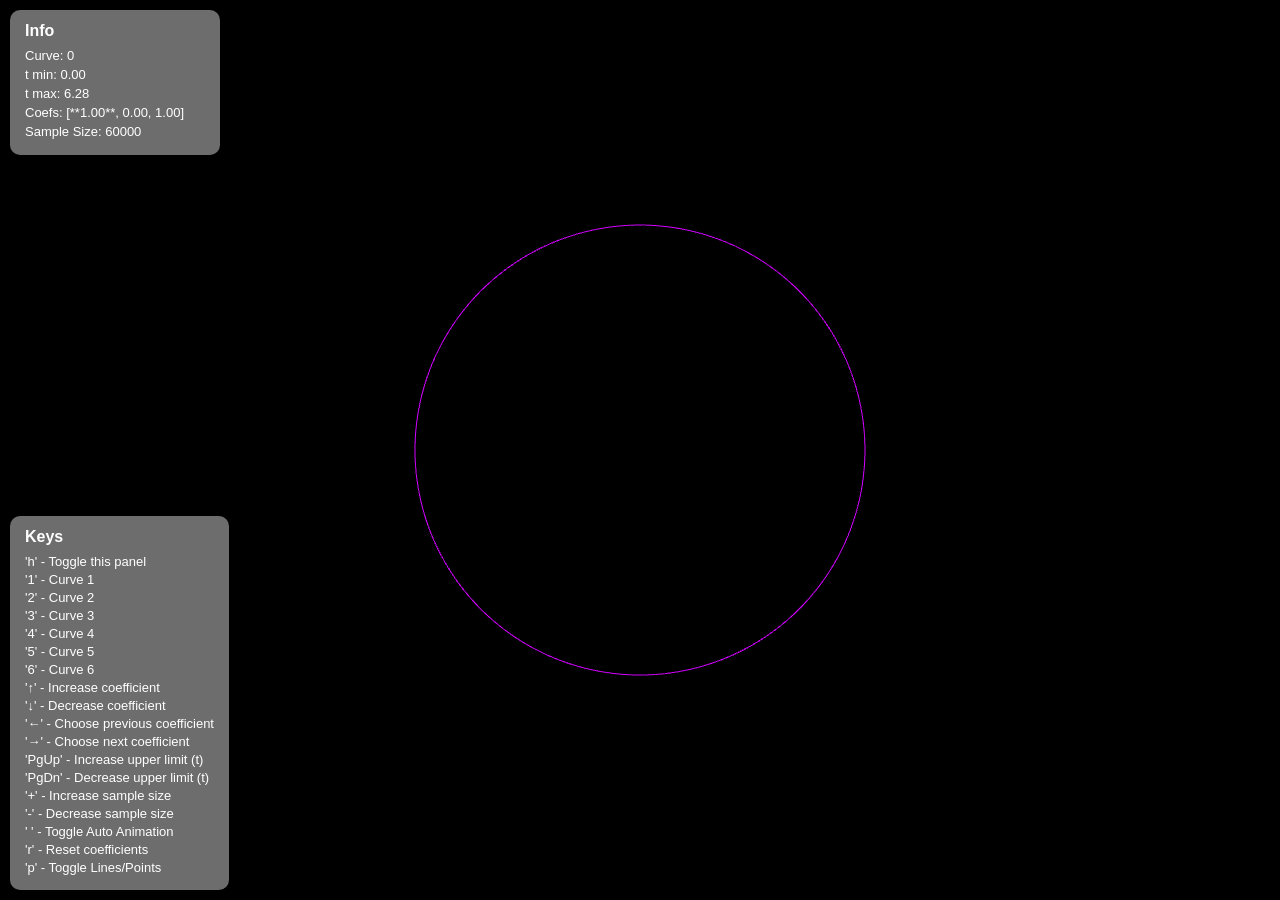
==== src/prjs/prj1/index.html @ 23d58898 "Implement overlay2 interface toggle and add sample size display." ====
<!DOCTYPE html>
<html>

<head>
    <title>Projeto 01</title>
    <link rel="stylesheet" href="style.css">
</head>

<body>
    <script type="module" src="./app.js"></script>
    <div class="container">
        <canvas id="gl-canvas" width="512" height="512"></canvas>

        <div id="overlay">
            <div class="panel-title">Info</div>
            <div class="info-line">Curve: <span id="curve-number">0</span></div>
            <div class="info-line">t min: <span id="t-min">0.00</span></div>
            <div class="info-line">t max: <span id="t-max">6.28</span></div>
            <div class="info-line">Coefs: <span id="coefs">[1.00, 1.00, 0.00]</span></div>
            <div class="info-line">Sample Size: <span id="sample-size">60000</span></div>
        </div>

        <div id="overlay2">
            <div class="panel-title">Keys</div>
            <div class="key-line">'h' - Toggle this panel</div>
            <div class="key-line">'1' - Curve 1</div>
            <div class="key-line">'2' - Curve 2</div>
            <div class="key-line">'3' - Curve 3</div>
            <div class="key-line">'4' - Curve 4</div>
            <div class="key-line">'5' - Curve 5</div>
            <div class="key-line">'6' - Curve 6</div>
            <div class="key-line">'↑' - Increase coefficient</div>
            <div class="key-line">'↓' - Decrease coefficient</div>
            <div class="key-line">'←' - Choose previous coefficient</div>
            <div class="key-line">'→' - Choose next coefficient</div>
            <div class="key-line">'PgUp' - Increase upper limit (t)</div>
            <div class="key-line">'PgDn' - Decrease upper limit (t)</div>
            <div class="key-line">'+' - Increase sample size</div>
            <div class="key-line">'-' - Decrease sample size</div>
            <div class="key-line">' ' - Toggle Auto Animation</div>
            <div class="key-line">'r' - Reset coefficients</div>
            <div class="key-line">'p' - Toggle Lines/Points</div>
        </div>

    </div>


</body>

</html>
---- src/prjs/prj1/style.css ----
html,
body {
    width: 100%;
    height: 100%;
    margin: 0px;
    border: 0;
    overflow: hidden;
    display: block;
    background-color: #1a1a1a;
}

.container {
    width: 100%;
    height: 100%;
    position: relative;
}

#gl-canvas {
    display: block;
    margin: 0 auto;
}

#overlay {
    border-radius: 10px;
    position: fixed;
    margin: 0;
    padding: 12px 15px;
    top: 10px;
    left: 10px;
    background-color: rgba(128, 128, 128, 0.85);
    box-shadow: 0px 4px 6px rgba(0, 0, 0, 0.3);
    color: white;
    font-family: Arial, sans-serif;
    font-size: 14px;
    min-width: 180px;
}

#overlay2 {
    border-radius: 10px;
    position: fixed;
    margin: 0;
    padding: 12px 15px;
    bottom: 10px;
    left: 10px;
    background-color: rgba(128, 128, 128, 0.85);
    box-shadow: 0px 4px 6px rgba(0, 0, 0, 0.3);
    color: white;
    font-family: Arial, sans-serif;
    font-size: 14px;
    min-width: 180px;
}

.panel-title {
    font-weight: bold;
    margin-bottom: 8px;
    font-size: 16px;
}

.info-line {
    margin: 4px 0;
    font-size: 13px;
}

.key-line {
    margin: 3px 0;
    font-size: 13px;
}
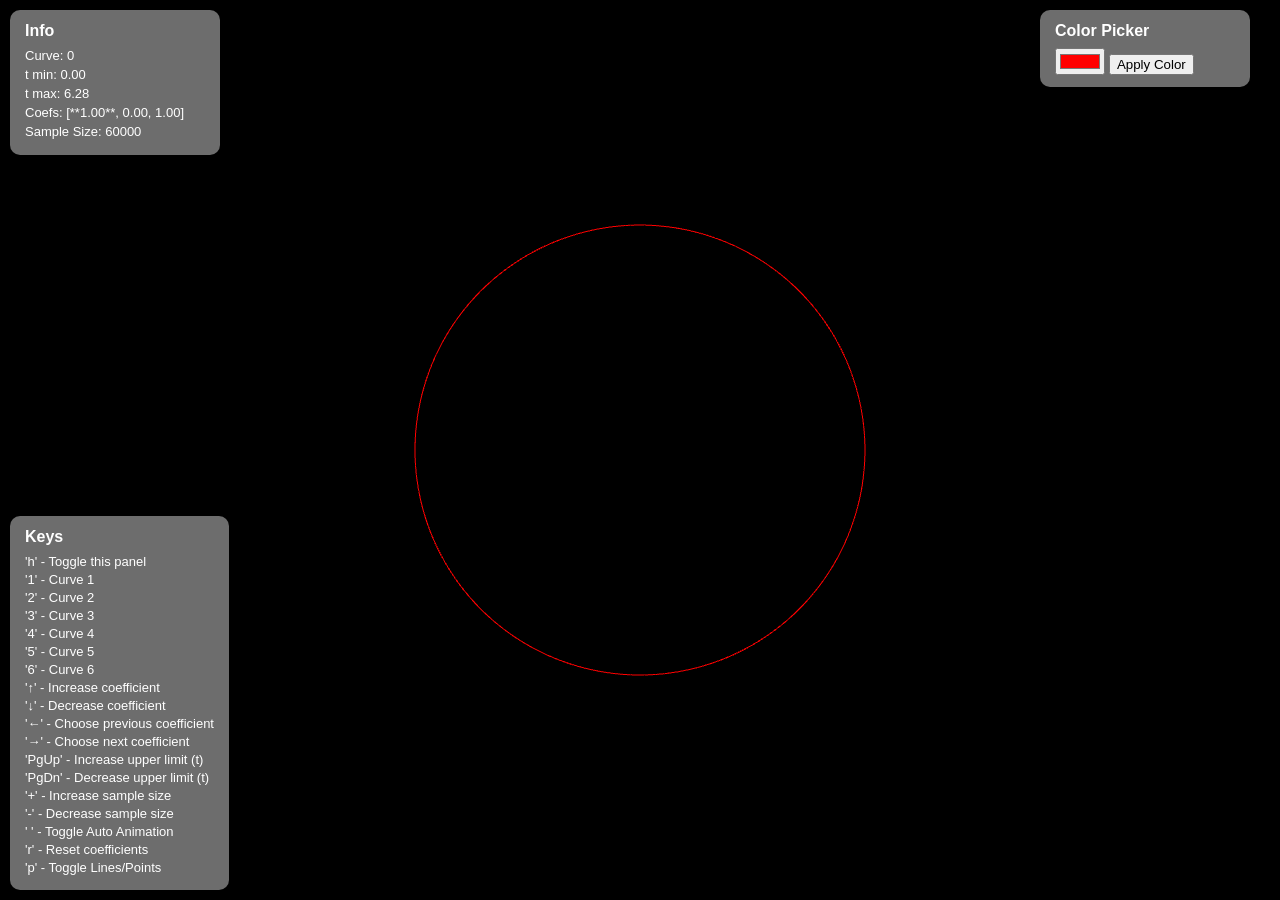
==== commit fa6e3bfd: "Implement working curve color picker with additional overlay UI" ====
--- a/src/prjs/prj1/index.html
+++ b/src/prjs/prj1/index.html
@@ -42,6 +42,10 @@
             <div class="key-line">'p' - Toggle Lines/Points</div>
         </div>
 
+        <div id="overlay3">
+            <div class="panel-title">Color Picker</div>
+            <input type="color" id="color-picker" name="color-picker" value="#ff0000">
+            <button id="apply-color-button">Apply Color</button>
     </div>
 
 
--- a/src/prjs/prj1/style.css
+++ b/src/prjs/prj1/style.css
@@ -50,6 +50,21 @@
     min-width: 180px;
 }
 
+#overlay3 {
+    border-radius: 10px;
+    position: fixed;
+    margin: 0;
+    padding: 12px 15px;
+    top: 10px;
+    right: 30px;
+    background-color: rgba(128, 128, 128, 0.85);
+    box-shadow: 0px 4px 6px rgba(0, 0, 0, 0.3);
+    color: white;
+    font-family: Arial, sans-serif;
+    font-size: 14px;
+    min-width: 180px;
+}
+
 .panel-title {
     font-weight: bold;
     margin-bottom: 8px;
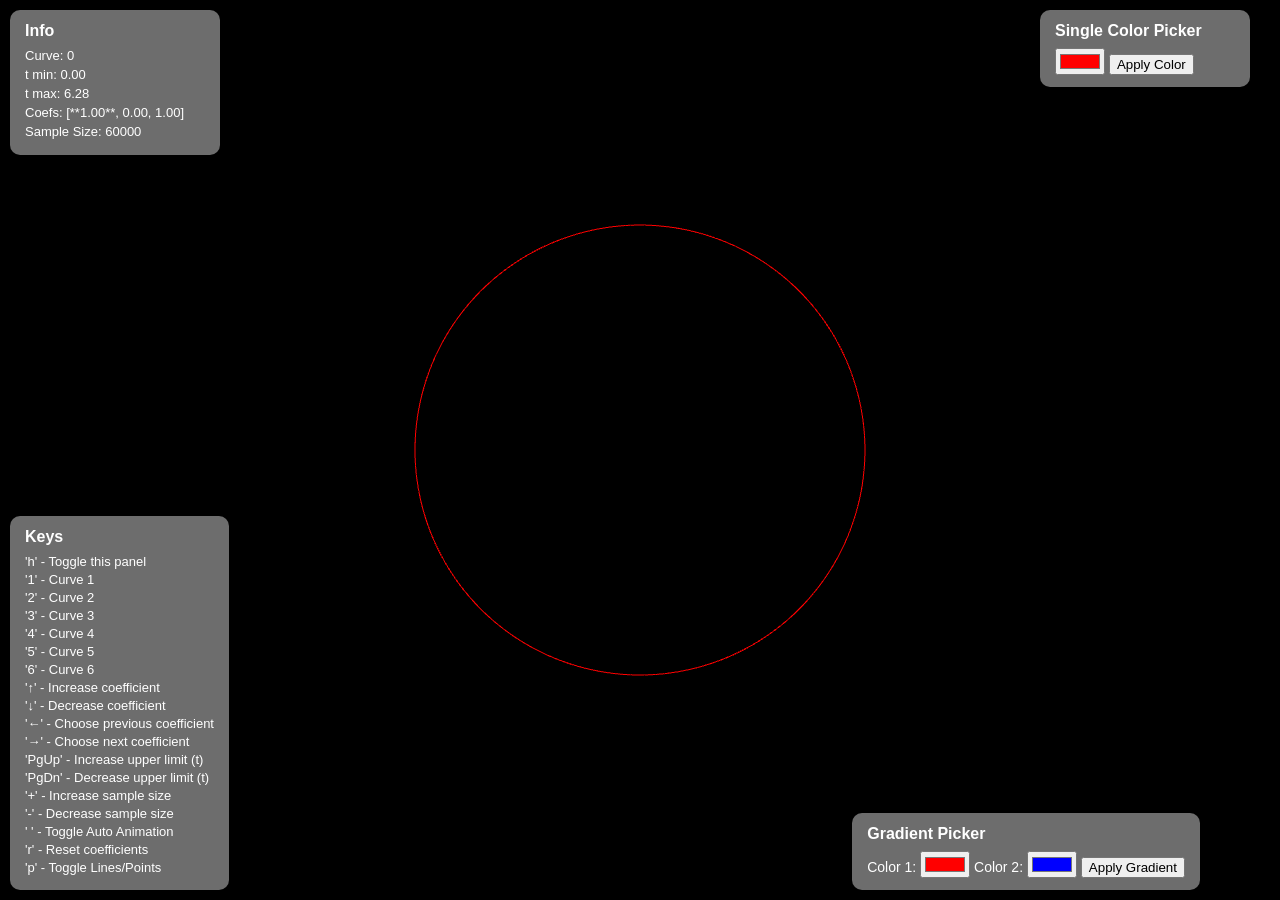
==== commit 05155aac: "Add implementation for a color gradient picking system." ====
--- a/src/prjs/prj1/index.html
+++ b/src/prjs/prj1/index.html
@@ -43,10 +43,19 @@
         </div>
 
         <div id="overlay3">
-            <div class="panel-title">Color Picker</div>
+            <div class="panel-title">Single Color Picker</div>
             <input type="color" id="color-picker" name="color-picker" value="#ff0000">
             <button id="apply-color-button">Apply Color</button>
-    </div>
+        </div>
+
+        <div id="overlay4">
+            <div class="panel-title">Gradient Picker</div>
+            <label>Color 1: <input type="color" id="startingColorValue" value="#ff0000"></label>
+            <label>Color 2: <input type="color" id="endingColorValue" value="#0000ff"></label>
+            <button id="apply-gradient-button">Apply Gradient</button>
+        </div>
+
+    </div>  
 
 
 </body>
--- a/src/prjs/prj1/style.css
+++ b/src/prjs/prj1/style.css
@@ -65,6 +65,21 @@
     min-width: 180px;
 }
 
+#overlay4 {
+    border-radius: 10px;
+    position: fixed;
+    margin: 0;
+    padding: 12px 15px;
+    bottom: 10px;
+    right: 80px;
+    background-color: rgba(128, 128, 128, 0.85);
+    box-shadow: 0px 4px 6px rgba(0, 0, 0, 0.3);
+    color: white;
+    font-family: Arial, sans-serif;
+    font-size: 14px;
+    min-width: 180px;
+}
+
 .panel-title {
     font-weight: bold;
     margin-bottom: 8px;
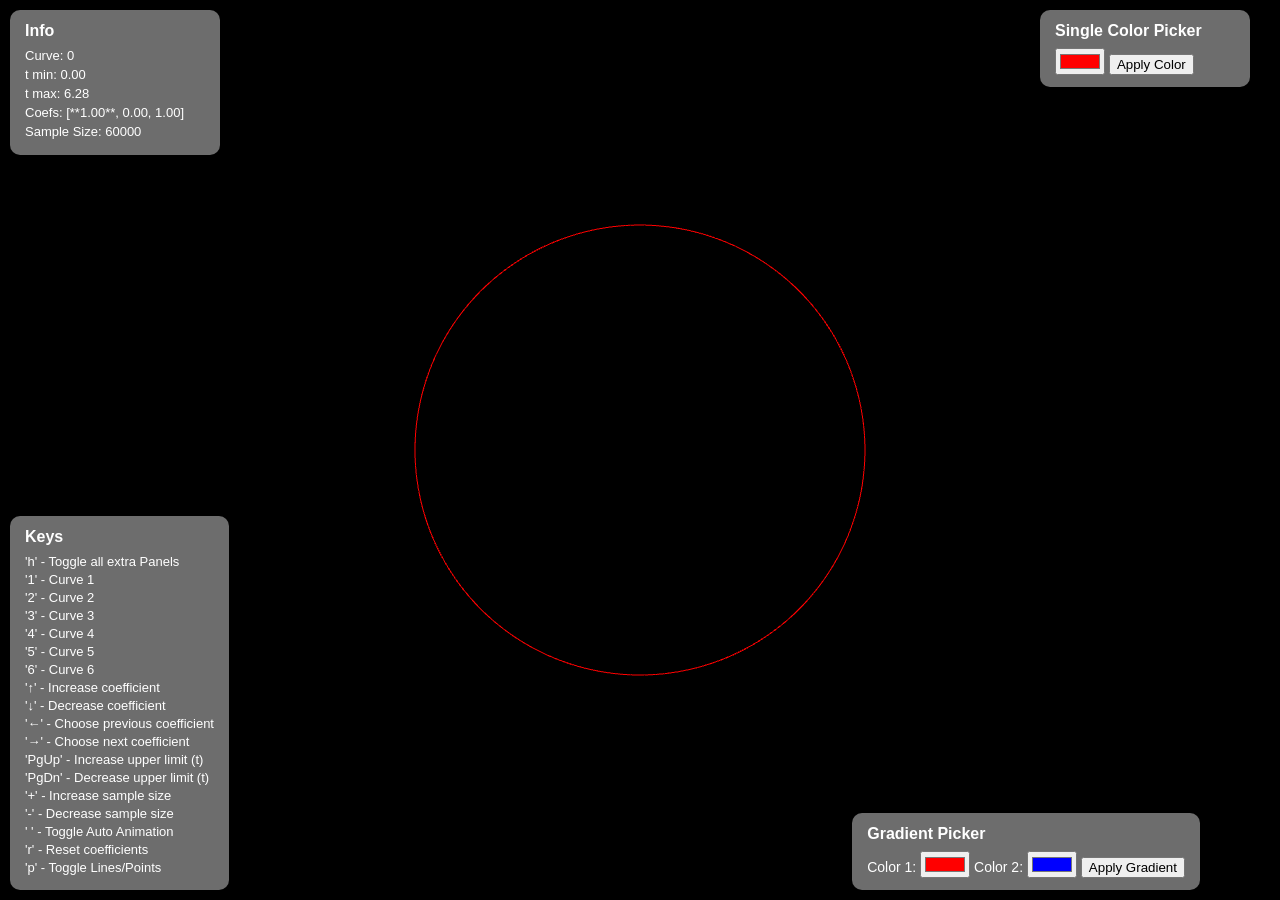
==== commit 8c04cf19: "Change toggle panel to hide or show all extra overlays." ====
--- a/src/prjs/prj1/index.html
+++ b/src/prjs/prj1/index.html
@@ -22,7 +22,7 @@
 
         <div id="overlay2">
             <div class="panel-title">Keys</div>
-            <div class="key-line">'h' - Toggle this panel</div>
+            <div class="key-line">'h' - Toggle all extra Panels</div>
             <div class="key-line">'1' - Curve 1</div>
             <div class="key-line">'2' - Curve 2</div>
             <div class="key-line">'3' - Curve 3</div>
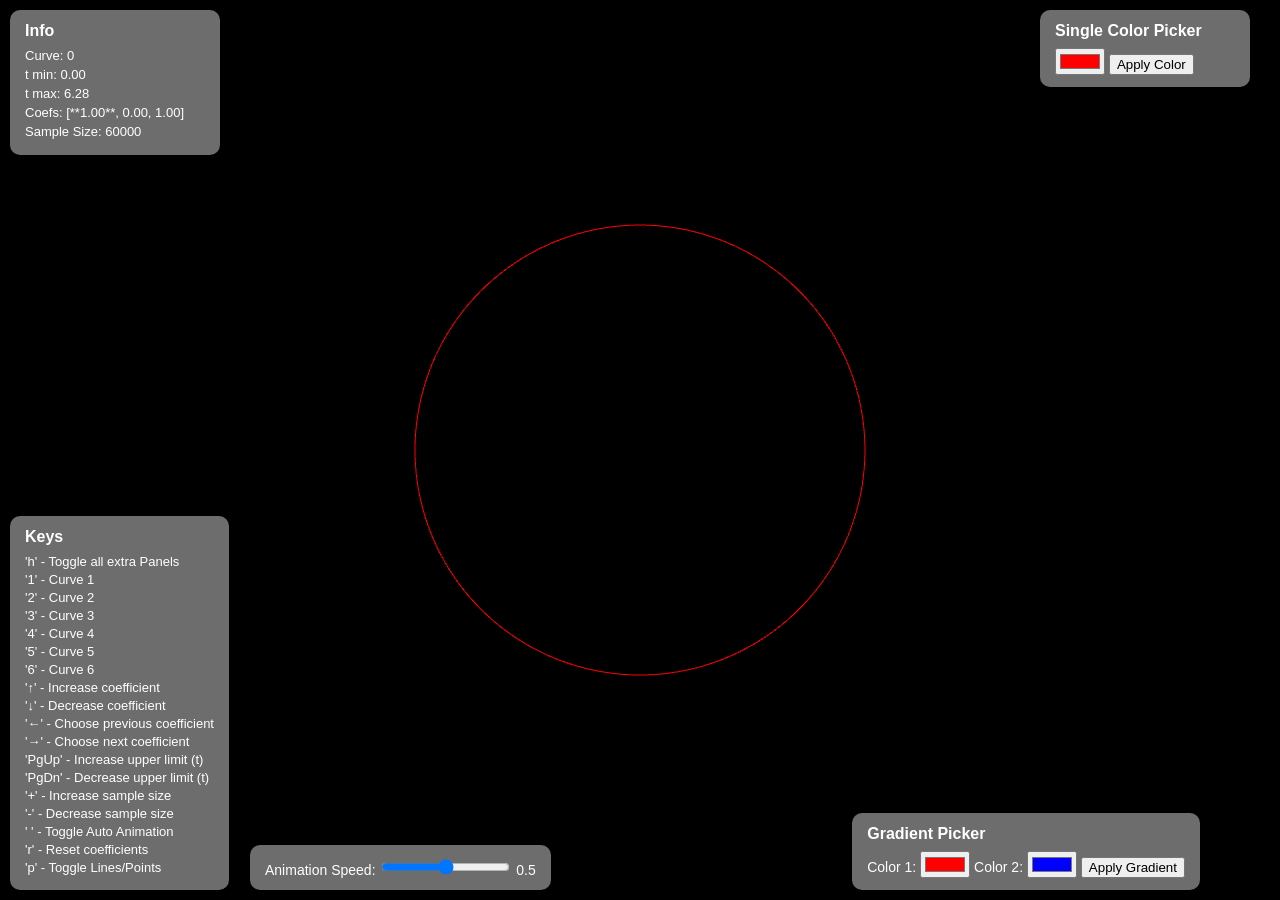
==== commit d610eb2f: "Add animation speed slider." ====
--- a/src/prjs/prj1/index.html
+++ b/src/prjs/prj1/index.html
@@ -55,6 +55,12 @@
             <button id="apply-gradient-button">Apply Gradient</button>
         </div>
 
+        <div id="overlay5">
+            <label for="slider">Animation Speed:</label>
+            <input type="range" id="animSlider" min="0" max="1" value="0.5" step="0.01">
+            <span id="sliderValue">0.5</span>
+        </div>
+
     </div>  
 
 
--- a/src/prjs/prj1/style.css
+++ b/src/prjs/prj1/style.css
@@ -80,6 +80,21 @@
     min-width: 180px;
 }
 
+#overlay5 {
+    border-radius: 10px;
+    position: fixed;
+    margin: 0;
+    padding: 12px 15px;
+    bottom: 10px;
+    left: 250px;
+    background-color: rgba(128, 128, 128, 0.85);
+    box-shadow: 0px 4px 6px rgba(0, 0, 0, 0.3);
+    color: white;
+    font-family: Arial, sans-serif;
+    font-size: 14px;
+    min-width: 180px;
+}
+
 .panel-title {
     font-weight: bold;
     margin-bottom: 8px;
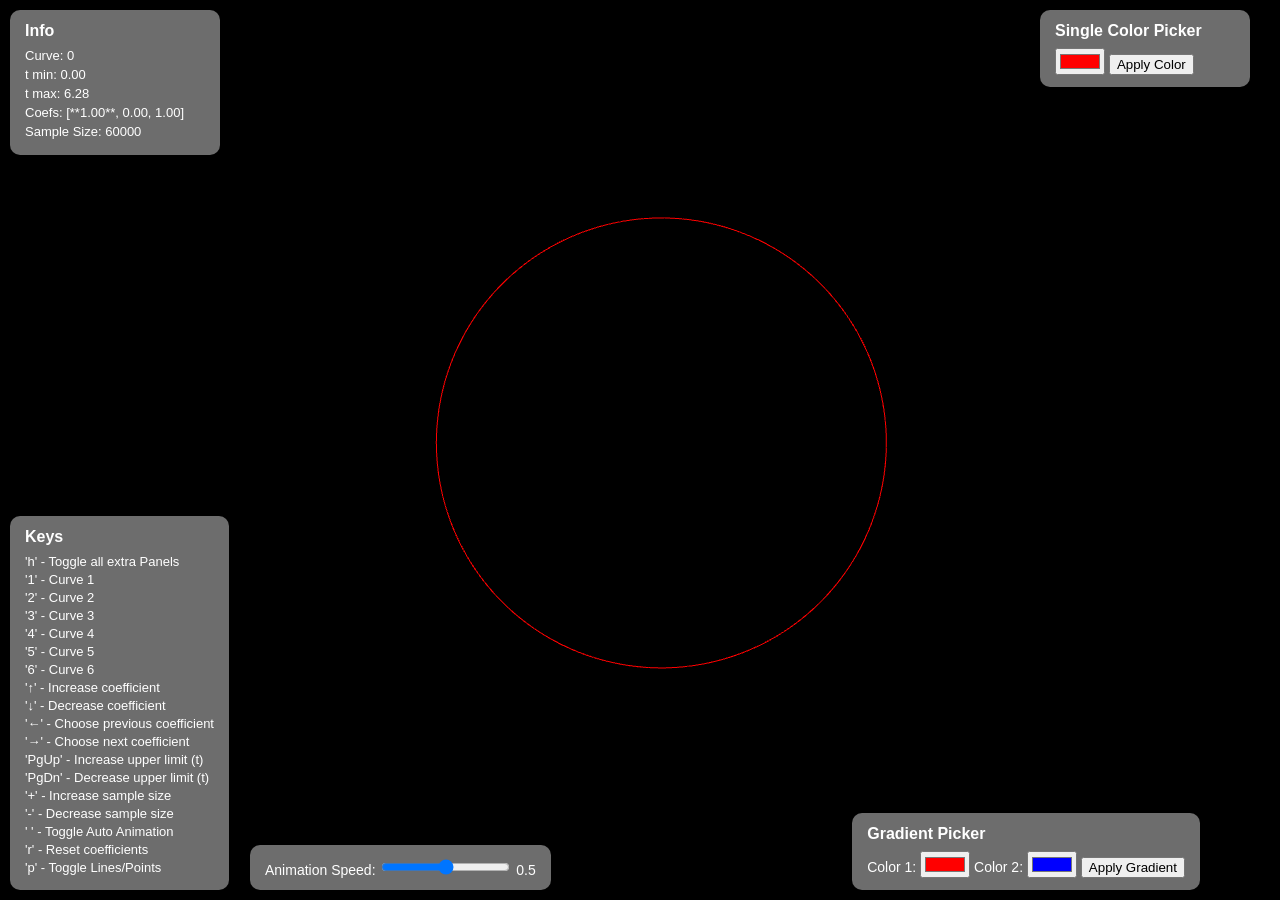
==== commit 1e8de1bd: "Clean up index.html" ====
--- a/src/prjs/prj1/index.html
+++ b/src/prjs/prj1/index.html
@@ -2,15 +2,18 @@
 <html>
 
 <head>
-    <title>Projeto 01</title>
+    <title>Projeto CGI Lab 01</title>
     <link rel="stylesheet" href="style.css">
 </head>
 
 <body>
     <script type="module" src="./app.js"></script>
+
     <div class="container">
+        <!-- === WebGL Canvas === -->
         <canvas id="gl-canvas" width="512" height="512"></canvas>
 
+        <!-- === Info Panel === -->
         <div id="overlay">
             <div class="panel-title">Info</div>
             <div class="info-line">Curve: <span id="curve-number">0</span></div>
@@ -20,6 +23,7 @@
             <div class="info-line">Sample Size: <span id="sample-size">60000</span></div>
         </div>
 
+         <!-- === Key Binds Panel === -->
         <div id="overlay2">
             <div class="panel-title">Keys</div>
             <div class="key-line">'h' - Toggle all extra Panels</div>
@@ -42,12 +46,14 @@
             <div class="key-line">'p' - Toggle Lines/Points</div>
         </div>
 
+         <!-- === Color Picker Panel === -->
         <div id="overlay3">
             <div class="panel-title">Single Color Picker</div>
             <input type="color" id="color-picker" name="color-picker" value="#ff0000">
             <button id="apply-color-button">Apply Color</button>
         </div>
 
+         <!-- === Gradient Colors Picker === -->
         <div id="overlay4">
             <div class="panel-title">Gradient Picker</div>
             <label>Color 1: <input type="color" id="startingColorValue" value="#ff0000"></label>
@@ -55,6 +61,7 @@
             <button id="apply-gradient-button">Apply Gradient</button>
         </div>
 
+         <!-- === Animation Speed Slider === -->
         <div id="overlay5">
             <label for="slider">Animation Speed:</label>
             <input type="range" id="animSlider" min="0" max="1" value="0.5" step="0.01">
@@ -63,7 +70,6 @@
 
     </div>  
 
-
 </body>
 
 </html>
--- a/src/prjs/prj1/style.css
+++ b/src/prjs/prj1/style.css
@@ -20,13 +20,11 @@
     margin: 0 auto;
 }
 
-#overlay {
+#overlay, #overlay2, #overlay3, #overlay4, #overlay5 {
     border-radius: 10px;
     position: fixed;
     margin: 0;
     padding: 12px 15px;
-    top: 10px;
-    left: 10px;
     background-color: rgba(128, 128, 128, 0.85);
     box-shadow: 0px 4px 6px rgba(0, 0, 0, 0.3);
     color: white;
@@ -35,64 +33,29 @@
     min-width: 180px;
 }
 
+#overlay {
+    top: 10px;
+    left: 10px;
+}
+
 #overlay2 {
-    border-radius: 10px;
-    position: fixed;
-    margin: 0;
-    padding: 12px 15px;
     bottom: 10px;
     left: 10px;
-    background-color: rgba(128, 128, 128, 0.85);
-    box-shadow: 0px 4px 6px rgba(0, 0, 0, 0.3);
-    color: white;
-    font-family: Arial, sans-serif;
-    font-size: 14px;
-    min-width: 180px;
 }
 
 #overlay3 {
-    border-radius: 10px;
-    position: fixed;
-    margin: 0;
-    padding: 12px 15px;
     top: 10px;
     right: 30px;
-    background-color: rgba(128, 128, 128, 0.85);
-    box-shadow: 0px 4px 6px rgba(0, 0, 0, 0.3);
-    color: white;
-    font-family: Arial, sans-serif;
-    font-size: 14px;
-    min-width: 180px;
 }
 
 #overlay4 {
-    border-radius: 10px;
-    position: fixed;
-    margin: 0;
-    padding: 12px 15px;
     bottom: 10px;
     right: 80px;
-    background-color: rgba(128, 128, 128, 0.85);
-    box-shadow: 0px 4px 6px rgba(0, 0, 0, 0.3);
-    color: white;
-    font-family: Arial, sans-serif;
-    font-size: 14px;
-    min-width: 180px;
 }
 
 #overlay5 {
-    border-radius: 10px;
-    position: fixed;
-    margin: 0;
-    padding: 12px 15px;
     bottom: 10px;
     left: 250px;
-    background-color: rgba(128, 128, 128, 0.85);
-    box-shadow: 0px 4px 6px rgba(0, 0, 0, 0.3);
-    color: white;
-    font-family: Arial, sans-serif;
-    font-size: 14px;
-    min-width: 180px;
 }
 
 .panel-title {
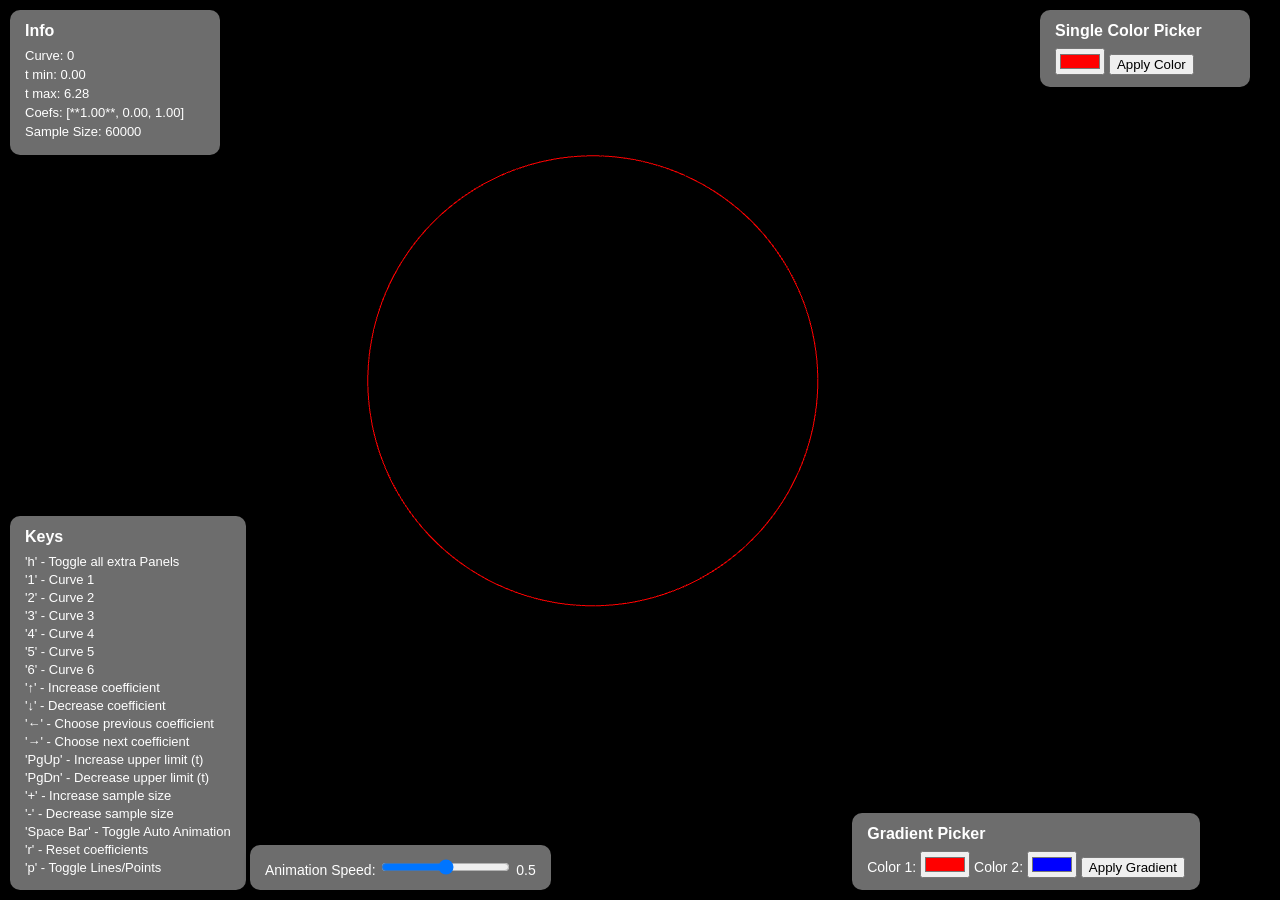
==== commit 30ae53c6: "Fixed overlay2 typo on autoanimate" ====
--- a/src/prjs/prj1/index.html
+++ b/src/prjs/prj1/index.html
@@ -41,7 +41,7 @@
             <div class="key-line">'PgDn' - Decrease upper limit (t)</div>
             <div class="key-line">'+' - Increase sample size</div>
             <div class="key-line">'-' - Decrease sample size</div>
-            <div class="key-line">' ' - Toggle Auto Animation</div>
+            <div class="key-line">'Space Bar' - Toggle Auto Animation</div>
             <div class="key-line">'r' - Reset coefficients</div>
             <div class="key-line">'p' - Toggle Lines/Points</div>
         </div>
